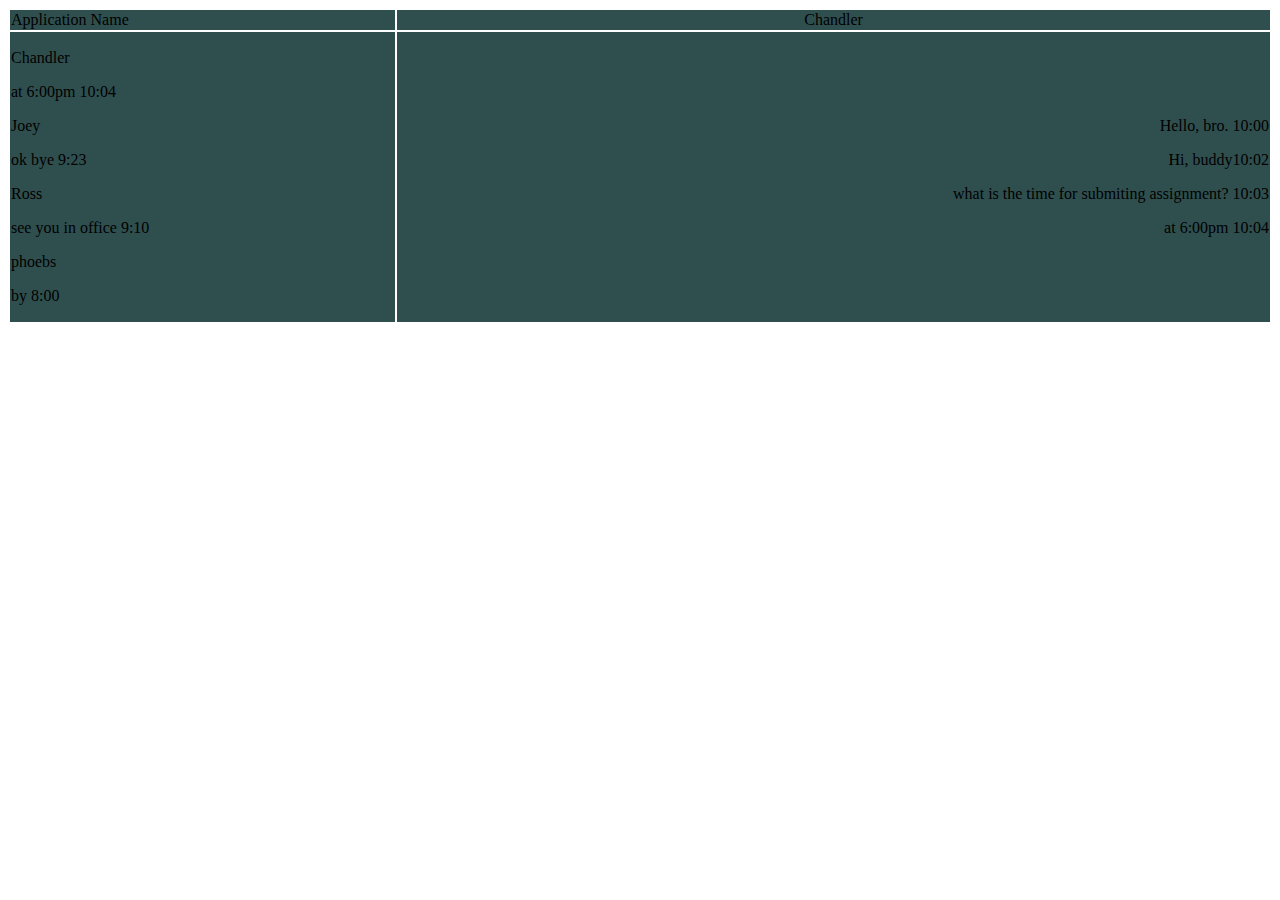
==== home.html @ 876102eb "basic html pages for online chatting application." ====
<!DOCTYPE html>
<html>

<head>
    <title>Home</title>
    <style>
        #bottom-right
        {
        right: 0;
        bottom: 0;
        position: absolute;
        }

        /* friend_list {
            display: block;
            background-color: darkslategrey;
            padding: 50px; */
            /* font-size: 30px;
            width: 30%;
            height: 80%;
        }

        chat_box {
            display: block;
            background-color: darkslategrey;
            padding: 50px;
            font-size: 30px;
            width: 100%;
            height: 80%;
        } */
    </style>
</head>

<body>
    <table style="width: 100%;height: 100%;">
        <tr>
            <td style="background-color:darkslategrey">
                Application Name
            </td>
            <td align="center" style="background-color:darkslategrey">
                Chandler
            </td>
            
        </tr>
        <tr>
            <td style="background-color: darkslategrey;">
                <!-- <friend_list> -->
                    <!-- <table> -->
                    <div>

                        <div>
                            <p>Chandler</p>
                            <p>at 6:00pm <span class="time_right">10:04</span> </p>
                        </div>
                        <div>
                            <p>Joey</p>
                            <p>ok bye <span class="time_right">9:23</span> </p>
                        </div>
                        <div>
                            <p>Ross</p>
                            <p>see you in office <span class="time_right">9:10</span> </p>
                        </div>
                        <div>
                            <p>phoebs</p>
                            <p>by <span class="time_right">8:00</span> </p>
                        </div>
                    </div>
                    <!-- </table> -->
                <!-- </friend_list> -->
            </td>
            <td style="background-color: darkslategray;">
                <div align='right'>
                    <!-- <chat_box> -->

                        <!-- <table> -->
                        <div class="msg_left">
                            <p>Hello, bro.
                                <span class="time_left">10:00</span> </p>
                        </div>

                        <div class="msg_right">
                            <p> Hi, buddy<span class="time_right">10:02</span> </p>
                        </div>

                        <div class="msg_left">
                            <p> what is the time for submiting assignment? <span class="time_left">10:03</span> </p>
                        </div>

                        <div class="msg_right">
                            <p> at 6:00pm <span class="time_right">10:04</span> </p>
                        </div>

                        <div method='POST' action='home.html'>

                        </div>
                        <!-- </table> -->
                    <!-- </chat_box> -->
                    </div>

            </td>
        </tr>


    </table>
</body>

</html>
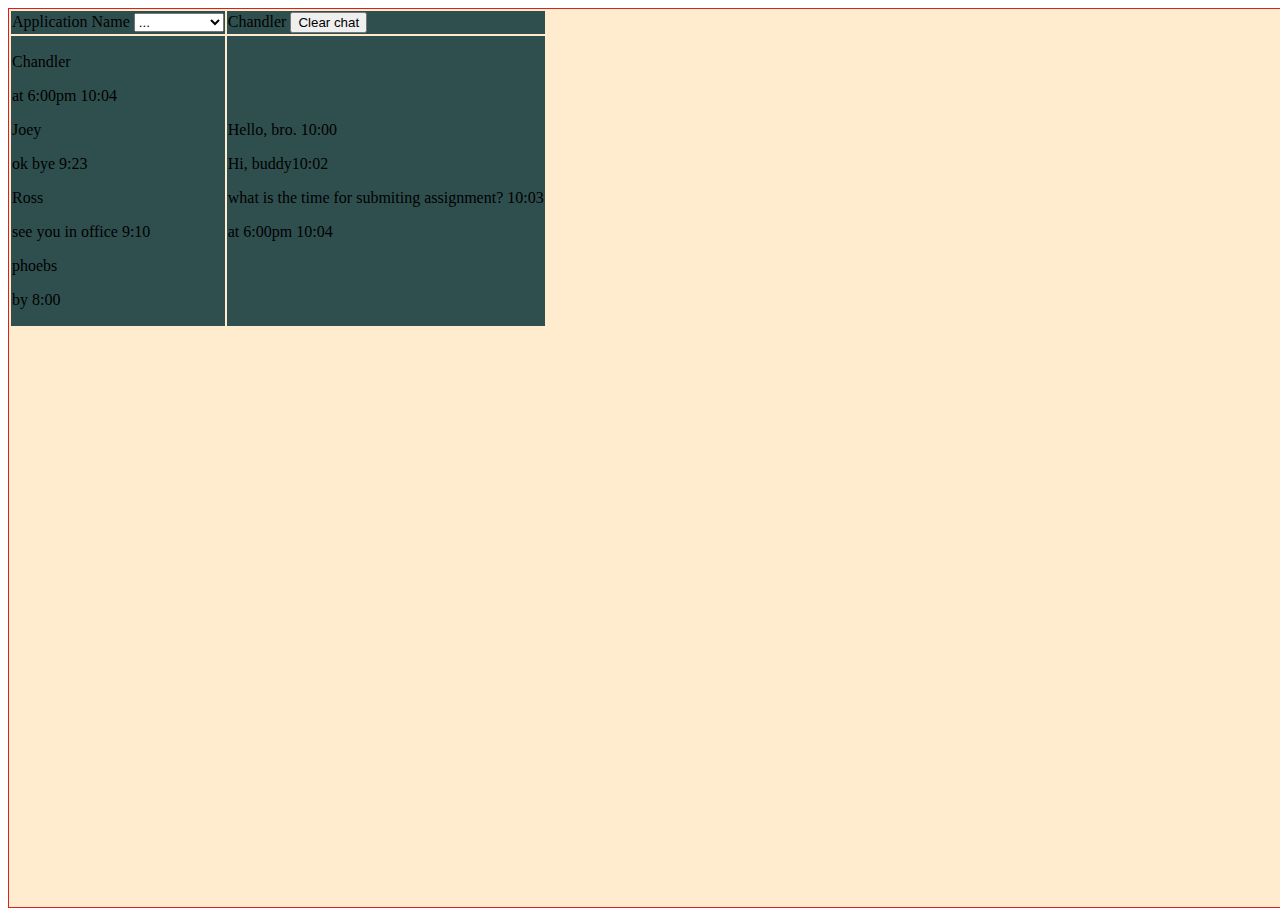
==== commit e5450b6a: "solve post 405 error, add button instead." ====
--- a/home.html
+++ b/home.html
@@ -1,5 +1,6 @@
 <!DOCTYPE html>
-<html>
+
+<html style="width: 100%;height: 100%;" lang="en-US">
 
 <head>
     <title>Home</title>
@@ -28,17 +29,39 @@
             width: 100%;
             height: 80%;
         } */
+        table{
+            display: grid;
+            border: 1px solid;
+            background-color: blanchedalmond;
+            border-color: rgb(214, 34, 34);
+        }
+        table, tr{
+            height: 100%;
+            width: 100%;
+        }
+        
     </style>
 </head>
 
-<body>
-    <table style="width: 100%;height: 100%;">
+<body style="width: 100%;height: 100%;">
+    <table>
         <tr>
             <td style="background-color:darkslategrey">
                 Application Name
+
+                <select name="options" id="options" >
+                    <option disabled selected value style="visibility: hidden;">...</option>
+                    <option value="new_group">New Group</option>
+                    <option value="profile">Profile</option>
+                    <option value="settings">Settings</option>
+                    <option value="logout">Logout</option>
+                </select>
+
             </td>
-            <td align="center" style="background-color:darkslategrey">
+            <td style="background-color:darkslategrey">
                 Chandler
+
+                <button style="align-items: flex-end;">Clear chat</button>
             </td>
             
         </tr>
@@ -69,7 +92,7 @@
                 <!-- </friend_list> -->
             </td>
             <td style="background-color: darkslategray;">
-                <div align='right'>
+                <div>
                     <!-- <chat_box> -->
 
                         <!-- <table> -->
@@ -90,9 +113,6 @@
                             <p> at 6:00pm <span class="time_right">10:04</span> </p>
                         </div>
 
-                        <div method='POST' action='home.html'>
-
-                        </div>
                         <!-- </table> -->
                     <!-- </chat_box> -->
                     </div>
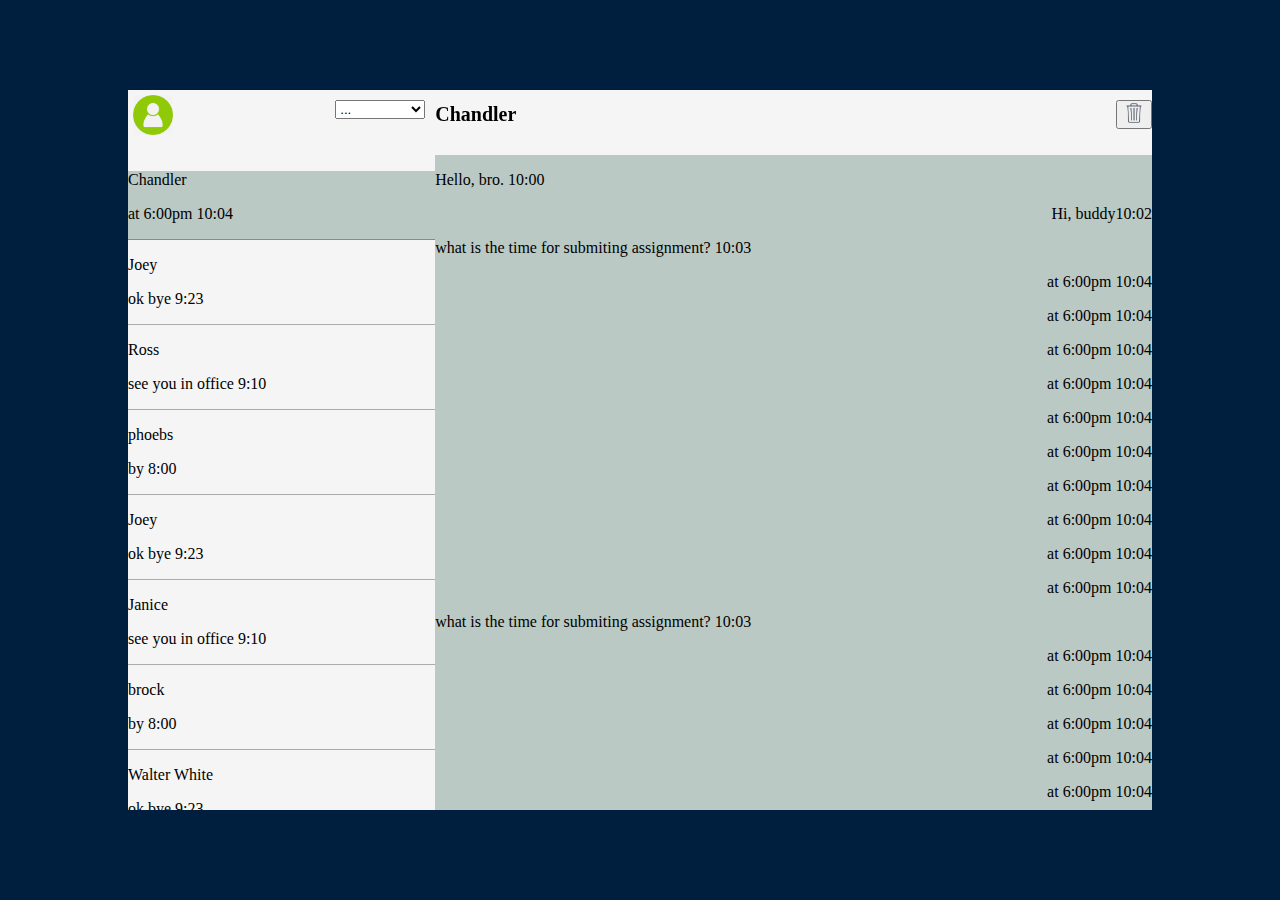
==== commit 588b238c: "add css for home.html" ====
--- a/home.html
+++ b/home.html
@@ -4,50 +4,15 @@
 
 <head>
     <title>Home</title>
-    <style>
-        #bottom-right
-        {
-        right: 0;
-        bottom: 0;
-        position: absolute;
-        }
-
-        /* friend_list {
-            display: block;
-            background-color: darkslategrey;
-            padding: 50px; */
-            /* font-size: 30px;
-            width: 30%;
-            height: 80%;
-        }
-
-        chat_box {
-            display: block;
-            background-color: darkslategrey;
-            padding: 50px;
-            font-size: 30px;
-            width: 100%;
-            height: 80%;
-        } */
-        table{
-            display: grid;
-            border: 1px solid;
-            background-color: blanchedalmond;
-            border-color: rgb(214, 34, 34);
-        }
-        table, tr{
-            height: 100%;
-            width: 100%;
-        }
-        
-    </style>
+    <link rel="stylesheet" type="text/css" href="css/homeCss.css"/>
 </head>
 
-<body style="width: 100%;height: 100%;">
-    <table>
-        <tr>
-            <td style="background-color:darkslategrey">
-                Application Name
+<body>
+    <div class='home'>
+        <div class="left-panal">
+
+            <div class="left-head">  
+                <img src='icon/icon_profile.png' alt='profile_pic'/>
 
                 <select name="options" id="options" >
                     <option disabled selected value style="visibility: hidden;">...</option>
@@ -56,72 +21,141 @@
                     <option value="settings">Settings</option>
                     <option value="logout">Logout</option>
                 </select>
+            </div>
+            <div class="left-contact">
+                <div class="current_contact">
+                    <p>Chandler</p>
+                    <p>at 6:00pm <span class="time_right">10:04</span> </p>
+                </div>  
 
-            </td>
-            <td style="background-color:darkslategrey">
-                Chandler
+                <div class="contact">
+                    <p>Joey</p>
+                    <p>ok bye <span class="time_right">9:23</span> </p>
+                </div>
+                
+                <div class="contact">
+                    <p>Ross</p>
+                    <p>see you in office <span class="time_right">9:10</span> </p>
+                </div>
+                
+                <div class="contact">
+                    <p>phoebs</p>
+                    <p>by <span class="time_right">8:00</span> </p>
+                </div>
 
-                <button style="align-items: flex-end;">Clear chat</button>
-            </td>
-            
-        </tr>
-        <tr>
-            <td style="background-color: darkslategrey;">
-                <!-- <friend_list> -->
-                    <!-- <table> -->
-                    <div>
+                <div class="contact">
+                    <p>Joey</p>
+                    <p>ok bye <span class="time_right">9:23</span> </p>
+                </div>
+                
+                <div class="contact">
+                    <p>Janice</p>
+                    <p>see you in office <span class="time_right">9:10</span> </p>
+                </div>
+                
+                <div class="contact">
+                    <p>brock</p>
+                    <p>by <span class="time_right">8:00</span> </p>
+                </div>
 
-                        <div>
-                            <p>Chandler</p>
-                            <p>at 6:00pm <span class="time_right">10:04</span> </p>
-                        </div>
-                        <div>
-                            <p>Joey</p>
-                            <p>ok bye <span class="time_right">9:23</span> </p>
-                        </div>
-                        <div>
-                            <p>Ross</p>
-                            <p>see you in office <span class="time_right">9:10</span> </p>
-                        </div>
-                        <div>
-                            <p>phoebs</p>
-                            <p>by <span class="time_right">8:00</span> </p>
-                        </div>
-                    </div>
-                    <!-- </table> -->
-                <!-- </friend_list> -->
-            </td>
-            <td style="background-color: darkslategray;">
-                <div>
-                    <!-- <chat_box> -->
+                <div class="contact">
+                    <p>Walter White</p>
+                    <p>ok bye <span class="time_right">9:23</span> </p>
+                </div>
+                
+                <div class="contact">
+                    <p>Ross</p>
+                    <p>see you in office <span class="time_right">9:10</span> </p>
+                </div>
+                
+                <div class="contact">
+                    <p>phoebs</p>
+                    <p>by <span class="time_right">8:00</span> </p>
+                </div>
+            </div>
 
-                        <!-- <table> -->
-                        <div class="msg_left">
-                            <p>Hello, bro.
-                                <span class="time_left">10:00</span> </p>
-                        </div>
+        </div>
+        <div class="right-panal">
 
-                        <div class="msg_right">
-                            <p> Hi, buddy<span class="time_right">10:02</span> </p>
-                        </div>
+            <div class="right-head">
+                
+                <h1>
+                    <!-- <img src='icon/icon_profile.png' alt='profile_pic'/> -->
+                    Chandler
+                </h1>
+                
+                <div class="delete-icon"><button><img src="icon/icon_delete.png"/> </button></div>
+                
+            </div>
+            <div class="right-content">
+                <div class="msg_left">
+                    <p>Hello, bro.
+                        <span class="time_left">10:00</span> </p>
+                </div>
 
-                        <div class="msg_left">
-                            <p> what is the time for submiting assignment? <span class="time_left">10:03</span> </p>
-                        </div>
+                <div class="msg_right">
+                    <p> Hi, buddy<span class="time_right">10:02</span> </p>
+                </div>
+                
+                <div class="msg_left">
+                    <p> what is the time for submiting assignment? <span class="time_left">10:03</span> </p>
+                </div>
 
-                        <div class="msg_right">
-                            <p> at 6:00pm <span class="time_right">10:04</span> </p>
-                        </div>
-
-                        <!-- </table> -->
-                    <!-- </chat_box> -->
-                    </div>
-
-            </td>
-        </tr>
+                <div class="msg_right">
+                    <p> at 6:00pm <span class="time_right">10:04</span> </p>
+                </div>
+                <div class="msg_right">
+                    <p> at 6:00pm <span class="time_right">10:04</span> </p>
+                </div><div class="msg_right">
+                    <p> at 6:00pm <span class="time_right">10:04</span> </p>
+                </div><div class="msg_right">
+                    <p> at 6:00pm <span class="time_right">10:04</span> </p>
+                </div><div class="msg_right">
+                    <p> at 6:00pm <span class="time_right">10:04</span> </p>
+                </div><div class="msg_right">
+                    <p> at 6:00pm <span class="time_right">10:04</span> </p>
+                </div><div class="msg_right">
+                    <p> at 6:00pm <span class="time_right">10:04</span> </p>
+                </div><div class="msg_right">
+                    <p> at 6:00pm <span class="time_right">10:04</span> </p>
+                </div><div class="msg_right">
+                    <p> at 6:00pm <span class="time_right">10:04</span> </p>
+                </div><div class="msg_right">
+                    <p> at 6:00pm <span class="time_right">10:04</span> </p>
+                </div>
 
 
-    </table>
+                <div class="msg_left">
+                    <p> what is the time for submiting assignment? <span class="time_left">10:03</span> </p>
+                </div>
+
+                <div class="msg_right">
+                    <p> at 6:00pm <span class="time_right">10:04</span> </p>
+                </div>
+                <div class="msg_right">
+                    <p> at 6:00pm <span class="time_right">10:04</span> </p>
+                </div><div class="msg_right">
+                    <p> at 6:00pm <span class="time_right">10:04</span> </p>
+                </div><div class="msg_right">
+                    <p> at 6:00pm <span class="time_right">10:04</span> </p>
+                </div><div class="msg_right">
+                    <p> at 6:00pm <span class="time_right">10:04</span> </p>
+                </div><div class="msg_right">
+                    <p> at 6:00pm <span class="time_right">10:04</span> </p>
+                </div><div class="msg_right">
+                    <p> at 6:00pm <span class="time_right">10:04</span> </p>
+                </div><div class="msg_right">
+                    <p> at 6:00pm <span class="time_right">10:04</span> </p>
+                </div><div class="msg_right">
+                    <p> at 6:00pm <span class="time_right">10:04</span> </p>
+                </div><div class="msg_right">
+                    <p> at 6:00pm <span class="time_right">10:04</span> </p>
+                </div>
+            </div>
+            
+        </div>
+        
+    </div>
 </body>
 
 </html>--- a/css/homeCss.css
+++ b/css/homeCss.css
@@ -0,0 +1,109 @@
+body{
+    background-color: #001f3f;
+    height: 100vh;
+    margin:0;
+
+}
+.home{
+    position: absolute;
+    background-color: rgb(213, 213, 231);
+    width: 80%;
+    height: 80%;
+    top:50%;
+    left:50%;
+    transform: translate(-50%,-50%);
+}
+.left-panal{
+    width: 30%;
+    height: 100%;
+    float : left;
+    margin: 0;
+    padding: 0;
+}
+.right-panal{
+    width: 70%;
+    height: 100%;
+    float: right;
+}
+.left-head{
+    background-color: whitesmoke;
+    height: 9%;
+    margin: 0;
+}
+.left-head img{
+    /* float: left; */
+    width:40px;
+    height: 40px;
+    margin-top: 5px;
+    margin-left: 5px;
+}
+.left-head select{
+    float: right;
+    margin: 10px;
+}
+
+.left-contact{
+    height: 91%;
+    /* margin-top: -20px; */
+    overflow-y: scroll;
+    background-color: whitesmoke;
+}
+.left-contact .contact{
+    border-bottom: 0.75px solid rgba(0, 0, 0, 0.300);
+}
+.left-contact .current_contact{
+    border-bottom: 0.75px solid rgba(0, 0, 0, 0.300);
+    background-color: rgb(187, 201, 196);
+}
+.right-head{
+    background-color: rgb(245, 245, 245);
+    height: 9%;
+    margin-bottom: 0;
+}
+.right-content{
+    height: 91%;
+    /* margin-top: -20px; */
+    overflow-y: scroll;
+    background-color: rgb(187, 201, 196);
+}
+.msg_left p{
+    text-align: left;
+}
+.msg_right p{
+    text-align: right;
+}
+.right-head h1{
+    width: 95%;
+    font-size: 20px;
+    padding: 0;
+    /* padding-left: 10px; */
+    float: left;
+}
+.right-head .delete-icon{
+    width: 5%;
+    margin-top:10px;
+    float: right;
+}
+.right-head img{
+    
+    width:20px;
+    height: 20px;
+    /* float: right; */
+}
+/* friend_list {
+    display: block;
+    background-color: darkslategrey;
+    padding: 50px; */
+    /* font-size: 30px;
+    width: 30%;
+    height: 80%;
+}
+
+chat_box {
+    display: block;
+    background-color: darkslategrey;
+    padding: 50px;
+    font-size: 30px;
+    width: 100%;
+    height: 80%;
+} */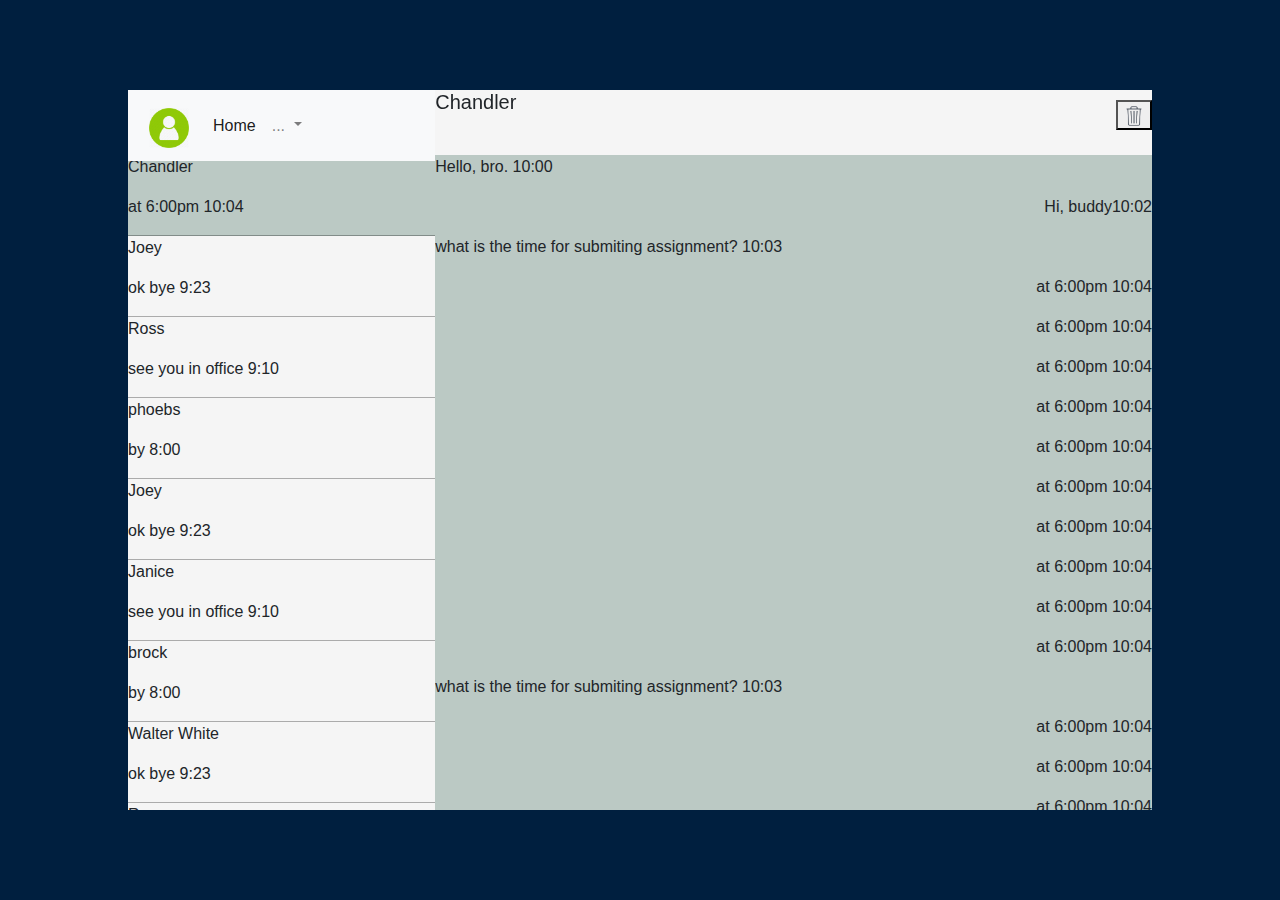
==== commit a3f1a7eb: "commit for bootstrap-2 	bootstrap add on set_profile.html and home.html 	changes in index.html 	new " ====
--- a/home.html
+++ b/home.html
@@ -1,43 +1,83 @@
-<!DOCTYPE html>
+<!doctype html>
+<html lang="en">
 
 <html style="width: 100%;height: 100%;" lang="en-US">
 
 <head>
-    <title>Home</title>
-    <link rel="stylesheet" type="text/css" href="css/homeCss.css"/>
+    <!-- Required meta tags -->
+    <meta charset="utf-8">
+    <meta name="viewport" content="width=device-width, initial-scale=1, shrink-to-fit=no">
+
+    <!-- Bootstrap CSS -->
+    <link rel="stylesheet" href="https://stackpath.bootstrapcdn.com/bootstrap/4.5.2/css/bootstrap.min.css"
+        integrity="sha384-JcKb8q3iqJ61gNV9KGb8thSsNjpSL0n8PARn9HuZOnIxN0hoP+VmmDGMN5t9UJ0Z" crossorigin="anonymous">
+
+    <title>PriCon</title>
+    <link rel="icon" type="image/png" href="icon/PriCon.png" />
+    <script src="home.js"></script>
+    <link rel="stylesheet" type="text/css" href="css/homeCss.css" />
 </head>
 
 <body>
     <div class='home'>
         <div class="left-panal">
 
-            <div class="left-head">  
-                <img src='icon/icon_profile.png' alt='profile_pic'/>
-
-                <select name="options" id="options" >
-                    <option disabled selected value style="visibility: hidden;">...</option>
-                    <option value="new_group">New Group</option>
-                    <option value="profile">Profile</option>
-                    <option value="settings">Settings</option>
-                    <option value="logout">Logout</option>
-                </select>
+            <div class="left-head">
+
+                <nav class="navbar navbar-expand-lg navbar-light bg-light">
+                    <a class="navbar-brand" href="set_profile.html">
+                        <img src='icon/icon_profile.png' alt='profile_pic' />
+                    </a>
+                    <button class="navbar-toggler" type="button" data-toggle="collapse"
+                        data-target="#navbarSupportedContent" aria-controls="navbarSupportedContent"
+                        aria-expanded="false" aria-label="Toggle navigation">
+                        <span class="navbar-toggler-icon"></span>
+                    </button>
+
+                    <div class="collapse navbar-collapse" id="navbarSupportedContent">
+                        <ul class="navbar-nav mr-auto">
+                            <li class="nav-item active">
+                                <a class="nav-link" href="#">Home <span class="sr-only">(current)</span></a>
+                            </li>
+                            <li class="nav-item dropdown">
+                                <a class="nav-link dropdown-toggle" href="#" id="navbarDropdown" role="button"
+                                    data-toggle="dropdown" aria-haspopup="true" aria-expanded="false">
+                                ...
+                                </a>
+                                <div class="dropdown-menu" aria-labelledby="navbarDropdown">
+                                    <a class="dropdown-item" href="#">New Group</a>
+                                    <a class="dropdown-item" href="set_profile.html">profile</a>
+                                    <a class="dropdown-item" href="#">Settings</a>
+                                    <div class="dropdown-divider"></div>
+                                    <a class="dropdown-item" href="#">Logout</a>
+                                </div>
+                            </li>
+                        </ul>
+                        <!-- <form class="form-inline my-2 my-lg-0">
+                            <input class="form-control mr-sm-2" type="search" placeholder="Search" aria-label="Search">
+                            <button class="btn btn-outline-success my-2 my-sm-0" type="submit">Search</button>
+                        </form> -->
+                    </div>
+                </nav>
+
+
             </div>
             <div class="left-contact">
                 <div class="current_contact">
                     <p>Chandler</p>
                     <p>at 6:00pm <span class="time_right">10:04</span> </p>
-                </div>  
+                </div>
 
                 <div class="contact">
                     <p>Joey</p>
                     <p>ok bye <span class="time_right">9:23</span> </p>
                 </div>
-                
+
                 <div class="contact">
                     <p>Ross</p>
                     <p>see you in office <span class="time_right">9:10</span> </p>
                 </div>
-                
+
                 <div class="contact">
                     <p>phoebs</p>
                     <p>by <span class="time_right">8:00</span> </p>
@@ -47,12 +87,12 @@
                     <p>Joey</p>
                     <p>ok bye <span class="time_right">9:23</span> </p>
                 </div>
-                
+
                 <div class="contact">
                     <p>Janice</p>
                     <p>see you in office <span class="time_right">9:10</span> </p>
                 </div>
-                
+
                 <div class="contact">
                     <p>brock</p>
                     <p>by <span class="time_right">8:00</span> </p>
@@ -62,12 +102,12 @@
                     <p>Walter White</p>
                     <p>ok bye <span class="time_right">9:23</span> </p>
                 </div>
-                
+
                 <div class="contact">
                     <p>Ross</p>
                     <p>see you in office <span class="time_right">9:10</span> </p>
                 </div>
-                
+
                 <div class="contact">
                     <p>phoebs</p>
                     <p>by <span class="time_right">8:00</span> </p>
@@ -78,16 +118,17 @@
         <div class="right-panal">
 
             <div class="right-head">
-                
+
                 <h1>
                     <!-- <img src='icon/icon_profile.png' alt='profile_pic'/> -->
                     Chandler
                 </h1>
-                
-                <div class="delete-icon"><button><img src="icon/icon_delete.png"/> </button></div>
-                
-            </div>
-            <div class="right-content">
+
+                <div class="delete-icon"><button onClick='deleteChat()'><img src="icon/icon_delete.png" /> </button>
+                </div>
+
+            </div>
+            <div class="right-content" id='chat'>
                 <div class="msg_left">
                     <p>Hello, bro.
                         <span class="time_left">10:00</span> </p>
@@ -96,7 +137,7 @@
                 <div class="msg_right">
                     <p> Hi, buddy<span class="time_right">10:02</span> </p>
                 </div>
-                
+
                 <div class="msg_left">
                     <p> what is the time for submiting assignment? <span class="time_left">10:03</span> </p>
                 </div>
@@ -106,21 +147,29 @@
                 </div>
                 <div class="msg_right">
                     <p> at 6:00pm <span class="time_right">10:04</span> </p>
-                </div><div class="msg_right">
-                    <p> at 6:00pm <span class="time_right">10:04</span> </p>
-                </div><div class="msg_right">
-                    <p> at 6:00pm <span class="time_right">10:04</span> </p>
-                </div><div class="msg_right">
-                    <p> at 6:00pm <span class="time_right">10:04</span> </p>
-                </div><div class="msg_right">
-                    <p> at 6:00pm <span class="time_right">10:04</span> </p>
-                </div><div class="msg_right">
-                    <p> at 6:00pm <span class="time_right">10:04</span> </p>
-                </div><div class="msg_right">
-                    <p> at 6:00pm <span class="time_right">10:04</span> </p>
-                </div><div class="msg_right">
-                    <p> at 6:00pm <span class="time_right">10:04</span> </p>
-                </div><div class="msg_right">
+                </div>
+                <div class="msg_right">
+                    <p> at 6:00pm <span class="time_right">10:04</span> </p>
+                </div>
+                <div class="msg_right">
+                    <p> at 6:00pm <span class="time_right">10:04</span> </p>
+                </div>
+                <div class="msg_right">
+                    <p> at 6:00pm <span class="time_right">10:04</span> </p>
+                </div>
+                <div class="msg_right">
+                    <p> at 6:00pm <span class="time_right">10:04</span> </p>
+                </div>
+                <div class="msg_right">
+                    <p> at 6:00pm <span class="time_right">10:04</span> </p>
+                </div>
+                <div class="msg_right">
+                    <p> at 6:00pm <span class="time_right">10:04</span> </p>
+                </div>
+                <div class="msg_right">
+                    <p> at 6:00pm <span class="time_right">10:04</span> </p>
+                </div>
+                <div class="msg_right">
                     <p> at 6:00pm <span class="time_right">10:04</span> </p>
                 </div>
 
@@ -134,28 +183,50 @@
                 </div>
                 <div class="msg_right">
                     <p> at 6:00pm <span class="time_right">10:04</span> </p>
-                </div><div class="msg_right">
-                    <p> at 6:00pm <span class="time_right">10:04</span> </p>
-                </div><div class="msg_right">
-                    <p> at 6:00pm <span class="time_right">10:04</span> </p>
-                </div><div class="msg_right">
-                    <p> at 6:00pm <span class="time_right">10:04</span> </p>
-                </div><div class="msg_right">
-                    <p> at 6:00pm <span class="time_right">10:04</span> </p>
-                </div><div class="msg_right">
-                    <p> at 6:00pm <span class="time_right">10:04</span> </p>
-                </div><div class="msg_right">
-                    <p> at 6:00pm <span class="time_right">10:04</span> </p>
-                </div><div class="msg_right">
-                    <p> at 6:00pm <span class="time_right">10:04</span> </p>
-                </div><div class="msg_right">
-                    <p> at 6:00pm <span class="time_right">10:04</span> </p>
-                </div>
-            </div>
-            
+                </div>
+                <div class="msg_right">
+                    <p> at 6:00pm <span class="time_right">10:04</span> </p>
+                </div>
+                <div class="msg_right">
+                    <p> at 6:00pm <span class="time_right">10:04</span> </p>
+                </div>
+                <div class="msg_right">
+                    <p> at 6:00pm <span class="time_right">10:04</span> </p>
+                </div>
+                <div class="msg_right">
+                    <p> at 6:00pm <span class="time_right">10:04</span> </p>
+                </div>
+                <div class="msg_right">
+                    <p> at 6:00pm <span class="time_right">10:04</span> </p>
+                </div>
+                <div class="msg_right">
+                    <p> at 6:00pm <span class="time_right">10:04</span> </p>
+                </div>
+                <div class="msg_right">
+                    <p> at 6:00pm <span class="time_right">10:04</span> </p>
+                </div>
+                <div class="msg_right">
+                    <p> at 6:00pm <span class="time_right">10:04</span> </p>
+                </div>
+                <div id='last_msg'>delete this</div>
+            </div>
+
         </div>
-        
+
     </div>
+
+
+    <!-- Optional JavaScript -->
+    <!-- jQuery first, then Popper.js, then Bootstrap JS -->
+    <script src="https://code.jquery.com/jquery-3.5.1.slim.min.js"
+        integrity="sha384-DfXdz2htPH0lsSSs5nCTpuj/zy4C+OGpamoFVy38MVBnE+IbbVYUew+OrCXaRkfj"
+        crossorigin="anonymous"></script>
+    <script src="https://cdn.jsdelivr.net/npm/popper.js@1.16.1/dist/umd/popper.min.js"
+        integrity="sha384-9/reFTGAW83EW2RDu2S0VKaIzap3H66lZH81PoYlFhbGU+6BZp6G7niu735Sk7lN"
+        crossorigin="anonymous"></script>
+    <script src="https://stackpath.bootstrapcdn.com/bootstrap/4.5.2/js/bootstrap.min.js"
+        integrity="sha384-B4gt1jrGC7Jh4AgTPSdUtOBvfO8shuf57BaghqFfPlYxofvL8/KUEfYiJOMMV+rV"
+        crossorigin="anonymous"></script>
 </body>
 
 </html>